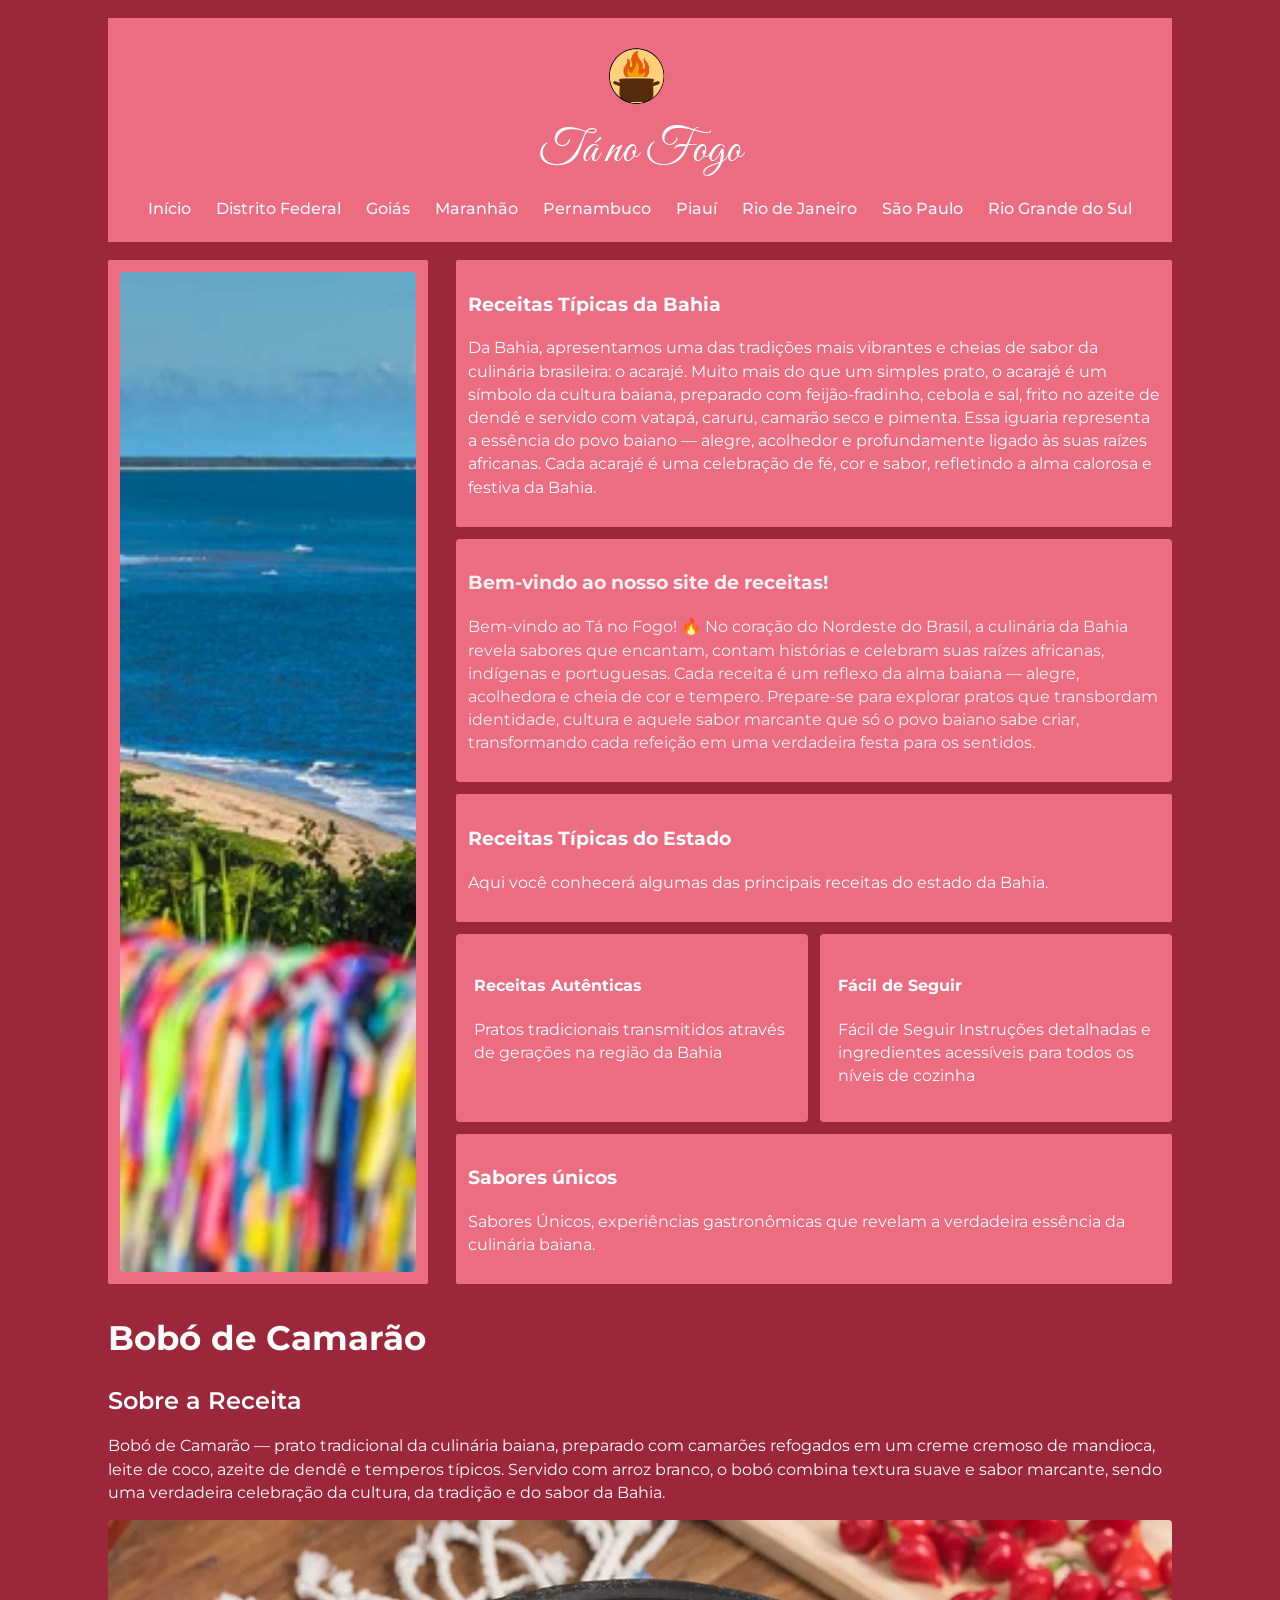
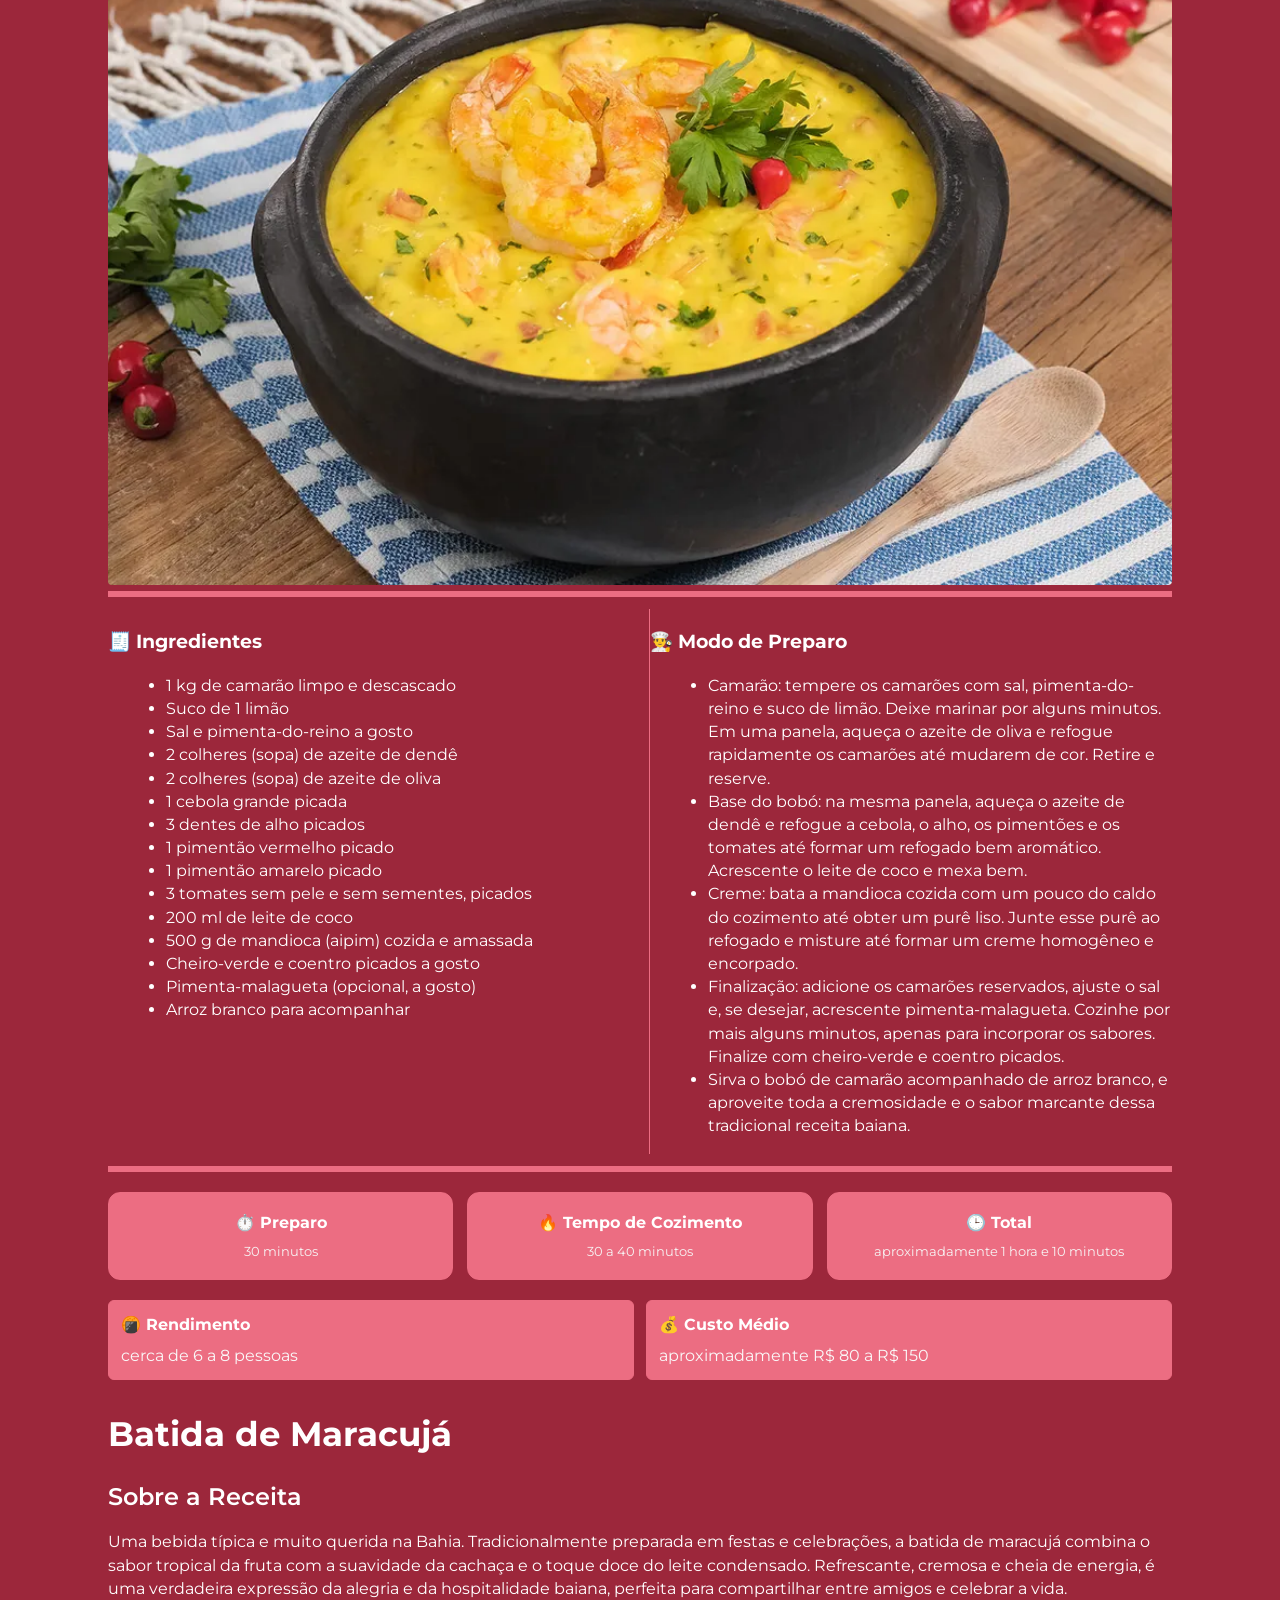
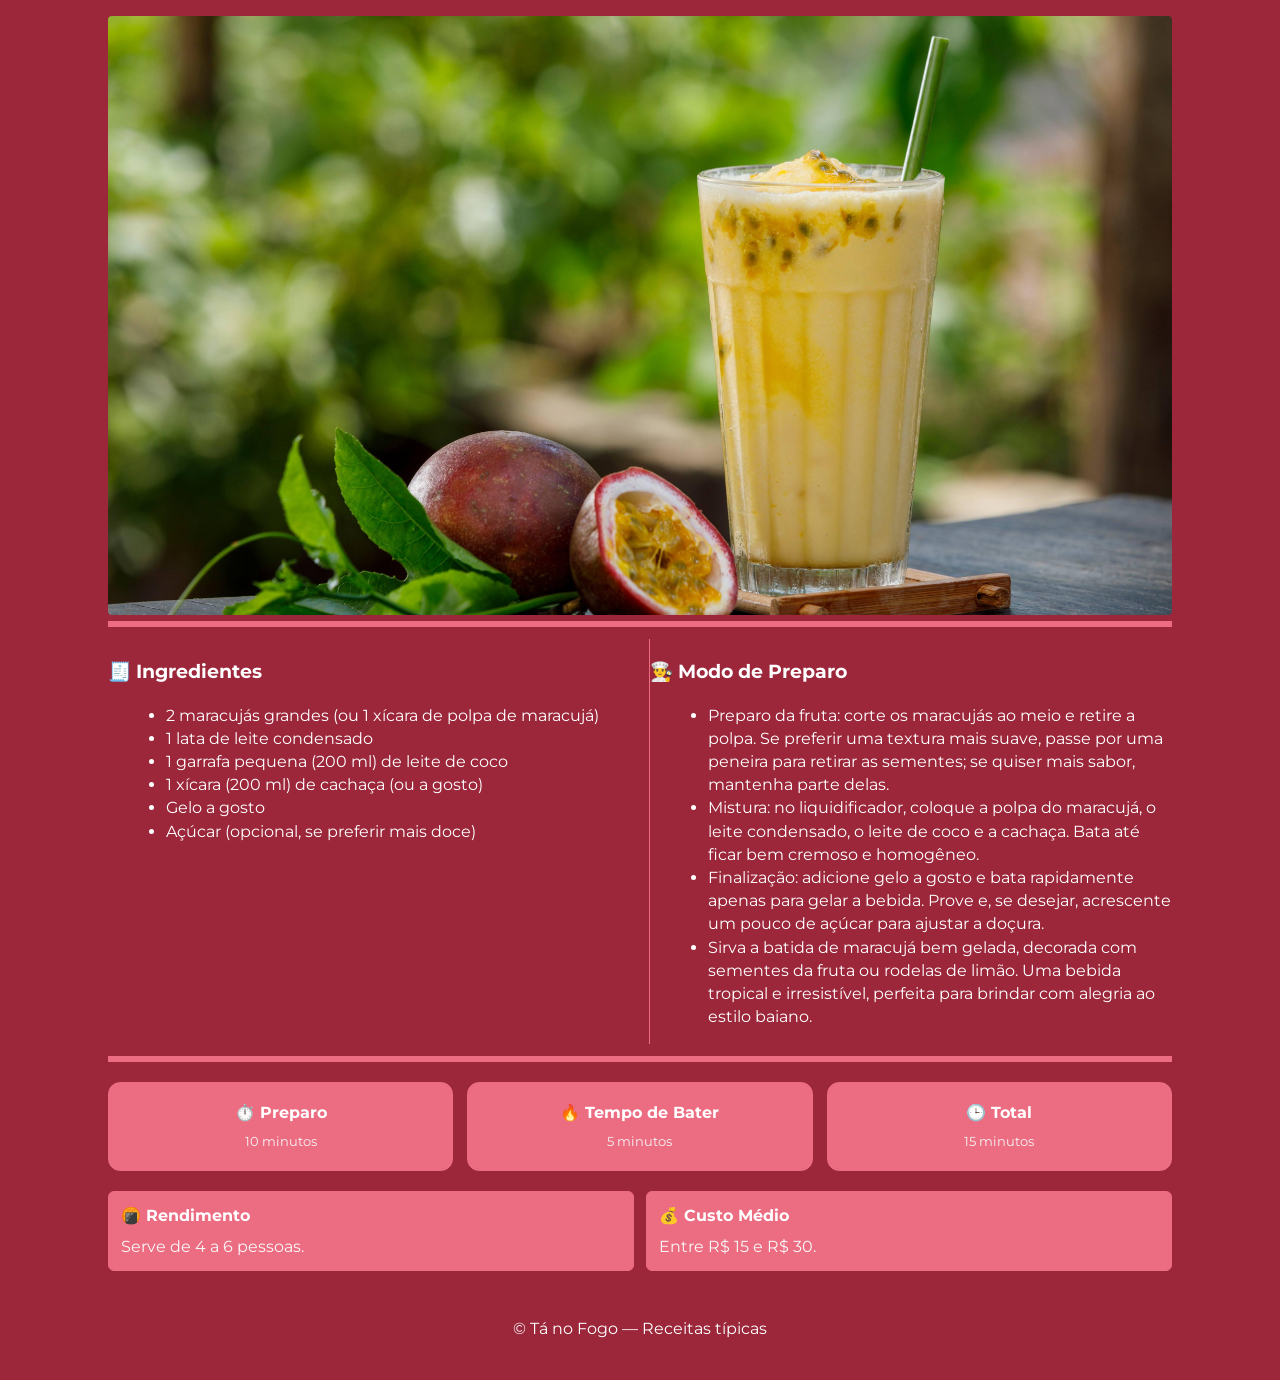
==== bahia.html @ 5b72853e "Add files via upload" ====
<!doctype html>
<html lang="pt-BR">
<head>
  <meta charset="utf-8">
  <meta name="viewport" content="width=device-width,initial-scale=1">
  <title>Tá no Fogo</title>
  <!-- Fonte do nome Tá no Fogo na Aba do navegador -->
  <link href="https://fonts.googleapis.com/css2?family=Montserrat:wght@300;400;600;800&family=Great+Vibes&display=swap" rel="stylesheet">
  <link rel="stylesheet" href="css/style-ba.css">
</head>
<body>
  <div class="container">
    <header>
      <div class="logo-wrap">
        <img src="img/logo2.png" alt="Logo Tá no Fogo" class="logo-img">
        <div class="brand">Tá no Fogo</div>
      </div>
      <nav>
      <ul>
        <li><a href="home.html">Início</a></li>
        <li><a href="df.html">Distrito Federal</a></li>
        <li><a href="GO.html">Goiás</a></li>
        <li><a href="MA.html">Maranhão</a></li>
        <li><a href="pernambuco.html">Pernambuco</a></li>
        <li><a href="piaui.html">Piauí</a></li>
        <li><a href="rj.html">Rio de Janeiro</a></li>
        <li><a href="sp.html">São Paulo</a></li>
        <li><a href="RS.html">Rio Grande do Sul</a></li>
      </ul>
    </nav>
    </header>

    <main>
      <section class="top">
        <!-- Foto do Estado à esquerda -->
        <aside class="left-photo card">
          <img src="img/praia.jpg" alt="Foto do Estado" class="foto-estado" />
        </aside>

        <!-- Área de textos e imagens dinâmicas que ficam a direita -->
        <div class="right-cards">
          <div class="card">
            <h3>Receitas Típicas da Bahia</h3>
            <p>Da Bahia, apresentamos uma das tradições mais vibrantes e cheias de sabor da culinária brasileira: o acarajé. Muito mais do que um simples prato, o acarajé é um símbolo da cultura baiana, preparado com feijão-fradinho, cebola e sal, frito no azeite de dendê e servido com vatapá, caruru, camarão seco e pimenta. Essa iguaria representa a essência do povo baiano — alegre, acolhedor e profundamente ligado às suas raízes africanas. Cada acarajé é uma celebração de fé, cor e sabor, refletindo a alma calorosa e festiva da Bahia.</p>
          </div>

          <div class="welcome">
            <h3>Bem-vindo ao nosso site de receitas!</h3>
            <p>Bem-vindo ao Tá no Fogo! 🔥
           No coração do Nordeste do Brasil, a culinária da Bahia revela sabores que encantam, contam histórias e celebram suas raízes africanas, indígenas e portuguesas. Cada receita é um reflexo da alma baiana — alegre, acolhedora e cheia de cor e tempero. Prepare-se para explorar pratos que transbordam identidade, cultura e aquele sabor marcante que só o povo baiano sabe criar, transformando cada refeição em uma verdadeira festa para os sentidos.</p>
          </div>

          <div class="card large">
            <h3>Receitas Típicas do Estado</h3>
            <p>Aqui você conhecerá algumas das principais receitas do estado da Bahia.</p>
          </div>

          <div class="feature-row">
            <div class="feature">
              <h4>Receitas Autênticas</h4>
              <p>Pratos tradicionais transmitidos através de gerações na região da Bahia</p>
            </div>
            <div class="feature">
              <h4>Fácil de Seguir</h4>
              <p> Fácil de Seguir
              Instruções detalhadas e ingredientes acessíveis para todos os níveis de cozinha</p>
            </div>
          </div>

          <div class="card">
            <h3>Sabores únicos</h3>
            <p> Sabores Únicos,
            experiências gastronômicas que revelam a verdadeira essência da culinária baiana.</p>
          </div>
        </div>
      </section>

      <article>
        <h1 class="recipe-title">Bobó de Camarão</h1>
        <h2 class="subtitle">Sobre a Receita</h2>
        <p class="lead">Bobó de Camarão — prato tradicional da culinária baiana, preparado com camarões refogados em um creme cremoso de mandioca, leite de coco, azeite de dendê e temperos típicos. Servido com arroz branco, o bobó combina textura suave e sabor marcante, sendo uma verdadeira celebração da cultura, da tradição e do sabor da Bahia.</p>

        <!-- Imagem da Receita 1 -->
        <div class="photo-recipe">
          <img src="img/bobo.jpg" alt="Foto da Receita" class="foto-receita" />
        </div>
        
        <!-- Ingredientes da Receita 1 em uma lista não ordenada -->
        <section class="two-cols">
          <div class="box">
            <h3>🧾 Ingredientes</h3>
            <ul class="list">
              <li>1 kg de camarão limpo e descascado</li>
              <li>Suco de 1 limão</li>
              <li>Sal e pimenta-do-reino a gosto</li>
              <li>2 colheres (sopa) de azeite de dendê</li>
              <li>2 colheres (sopa) de azeite de oliva</li>
              <li>1 cebola grande picada</li>
              <li>3 dentes de alho picados</li>
              <li>1 pimentão vermelho picado</li>
              <li>1 pimentão amarelo picado</li>
              <li>3 tomates sem pele e sem sementes, picados</li>
              <li>200 ml de leite de coco</li>
              <li>500 g de mandioca (aipim) cozida e amassada</li>
              <li>Cheiro-verde e coentro picados a gosto</li>
              <li>Pimenta-malagueta (opcional, a gosto)</li>
              <li>Arroz branco para acompanhar</li>
          
             </ul>
          </div>

          <!-- Modo de Preparo da Receita 1 em uma lista não ordenada -->
          <div class="box border-left">
            <h3>👨‍🍳 Modo de Preparo</h3>
            <ul class="list">
              <li>Camarão: tempere os camarões com sal, pimenta-do-reino e suco de limão. Deixe marinar por alguns minutos. Em uma panela, aqueça o azeite de oliva e refogue rapidamente os camarões até mudarem de cor. Retire e reserve.</li>
              <li>Base do bobó: na mesma panela, aqueça o azeite de dendê e refogue a cebola, o alho, os pimentões e os tomates até formar um refogado bem aromático. Acrescente o leite de coco e mexa bem.</li>
              <li>Creme: bata a mandioca cozida com um pouco do caldo do cozimento até obter um purê liso. Junte esse purê ao refogado e misture até formar um creme homogêneo e encorpado.</li>
              <li>Finalização: adicione os camarões reservados, ajuste o sal e, se desejar, acrescente pimenta-malagueta. Cozinhe por mais alguns minutos, apenas para incorporar os sabores. Finalize com cheiro-verde e coentro picados.</li>
              <li>Sirva o bobó de camarão acompanhado de arroz branco, e aproveite toda a cremosidade e o sabor marcante dessa tradicional receita baiana.</li>
            </ul>
          </div>
        </section>

        <!-- Card Retangular de Preparo -->
        <section class="info-grid">
          <div class="info">
            <strong>⏱️ Preparo</strong>
            <small>30 minutos</small>
          </div>

          <!-- Card Retangular de Tempo de Cozimento -->
          <div class="info">
            <strong>🔥 Tempo de Cozimento</strong>
            <small>30 a 40 minutos</small>
          </div>

          <!-- Card Retangular de Total -->
          <div class="info">
            <strong>🕒 Total</strong>
            <small>aproximadamente 1 hora e 10 minutos</small>
          </div>
        </section>

        <!-- Card Retangular de Rendimento -->
        <div class="bottom-row">
          <div class="note">
            <strong>🍘 Rendimento</strong>
            <div class="note-text">cerca de 6 a 8 pessoas</div>
          </div>

          <!-- Card Retangular de Custo Médio -->
          <div class="note">
            <strong>💰 Custo Médio</strong>
            <div class="note-text">aproximadamente R$ 80 a R$ 150 </div>
          </div>
        </div>
      </article>
      <article>

        <!-- Textos da Segunda Receita -->
        <h1 class="recipe-title">Batida de Maracujá</h1>
        <h2 class="subtitle">Sobre a Receita</h2>
        <p class="lead">Uma bebida típica e muito querida na Bahia. Tradicionalmente preparada em festas e celebrações, a batida de maracujá combina o sabor tropical da fruta com a suavidade da cachaça e o toque doce do leite condensado. Refrescante, cremosa e cheia de energia, é uma verdadeira expressão da alegria e da hospitalidade baiana, perfeita para compartilhar entre amigos e celebrar a vida.</p>

        <!-- Imagem da Segunda Receita -->
        <div class="photo-recipe">
          <img src="img/Batida.jpg" alt="Foto da Receita" class="foto-receita" />
        </div>

        <!-- Ingredientes da Segunda Receita em uma lista não ordenada -->
        <section class="two-cols">
          <div class="box">
            <h3>🧾 Ingredientes</h3>
            <ul class="list">
              <li>2 maracujás grandes (ou 1 xícara de polpa de maracujá)</li>
              <li>1 lata de leite condensado</li>
              <li>1 garrafa pequena (200 ml) de leite de coco</li>
              <li>1 xícara (200 ml) de cachaça (ou a gosto)</li>
              <li>Gelo a gosto</li>
              <li>Açúcar (opcional, se preferir mais doce)</li>
            </ul>
          </div>

          <!-- Modo de Preparo em uma lista não ordenada -->
          <div class="box border-left">
            <h3>👨‍🍳 Modo de Preparo</h3>
            <ul class="list">
              <li>Preparo da fruta: corte os maracujás ao meio e retire a polpa. Se preferir uma textura mais suave, passe por uma peneira para retirar as sementes; se quiser mais sabor, mantenha parte delas.</li>
              <li>Mistura: no liquidificador, coloque a polpa do maracujá, o leite condensado, o leite de coco e a cachaça. Bata até ficar bem cremoso e homogêneo.</li>
              <li>Finalização: adicione gelo a gosto e bata rapidamente apenas para gelar a bebida. Prove e, se desejar, acrescente um pouco de açúcar para ajustar a doçura.</li>
              <li>Sirva a batida de maracujá bem gelada, decorada com sementes da fruta ou rodelas de limão. Uma bebida tropical e irresistível, perfeita para brindar com alegria ao estilo baiano.</li>
            </ul>
          </div>
        </section>

        <!-- Card Retangular de Preparo da Receita 2 -->
        <section class="info-grid">
          <div class="info">
            <strong>⏱️ Preparo</strong>
            <small>10 minutos</small>
          </div>

          <!-- Card Retangular de Tempo de Bater da Receita 2 -->
          <div class="info">
            <strong>🔥 Tempo de Bater</strong>
            <small> 5 minutos</small>
          </div>

          <!-- Card Retangular de Total da Receita 2 -->
          <div class="info">
            <strong>🕒 Total</strong>
            <small> 15 minutos</small>
          </div>
        </section>

        <!-- Card Retangular de Rendimento da Receita 2 -->
        <div class="bottom-row">
          <div class="note">
            <strong>🍘 Rendimento</strong>
            <div class="note-text">Serve de 4 a 6 pessoas.</div>
          </div>

          <!-- Card Retangular de Custo médio da Receita 2 -->
          <div class="note">
            <strong>💰 Custo Médio</strong>
            <div class="note-text">Entre R$ 15 e R$ 30.</div>
          </div>
        </div>
      </article>
    </main>

    <!-- Nossa marca Registrada -->
    <footer>
      © Tá no Fogo — Receitas típicas
    </footer>
  </div>
</body>
</html>
---- css/style-ba.css ----
:root {
  --brown: #ec6d82;;
  --brown-dark: #fdfaf9;
  --beige: #ec6d82;;
  --muted: #ec6d82;;
  --card: #ec6d82;;
  --accent: #fcf9f7;
  --text: #ffffff;
  --max-width: 1100px;
}

* { box-sizing: border-box; }
body {
  font-family: Montserrat, Arial, sans-serif;
  line-height: 1.45;
  color: var(--text);
  background: #9c273b;
  margin: 0;
}
.container {
  max-width: var(--max-width);
  margin: 0 auto;
  padding: 18px;
}

/* Header */
header {
  display: flex;
  flex-direction: column;
  align-items: center;
  gap: 12px;
  padding: 22px 0;
  /* Cor do Header */
  background-color: #ec6d82;;
}
.logo-wrap {
  display: flex;
  flex-direction: column;
  align-items: center;
  gap: 8px;
}
.logo-circle {
  width: 64px;
  height: 64px;
  border-radius: 50%;
  background: var(--white);
}
.brand {
  font-family: 'Great Vibes', cursive;
  color: var(--white);
  font-size: 46px;
}

nav ul {
  list-style: none;
  margin: 0;
  padding: 0;
  display: flex;
  gap: 25px;
}

nav ul li a {
  text-decoration: none;
  color: rgb(250, 250, 250);
  font-weight: 500;
  transition: color 0.3s;
}

nav ul li a:hover {
  color: #000000;
}

.pill {
  height: 18px;
  width: 84px;
  border-radius: 10px;
  background: var(--brown);
}

.logo-img {
  width: 70px;
  height: 70px;
  border-radius: 50%;
  object-fit: cover;
}


/* Layout */
.top {
  display: grid;
  grid-template-columns: 320px 1fr;
  gap: 28px;
  margin-top: 18px;
}
.left-photo img {
  width: 100%;
  height: 100%;
  border-radius: 4px;
  object-fit: cover;
}
.right-cards {
  display: flex;
  flex-direction: column;
  gap: 12px;
}
.card {
  background: var(--card);
  padding: 12px;
  border-radius: 2px;
  /* --card: essa opção no começo do código fica na classe "root" lá você pode modificar a cor dos cards de: Receitas Típicas do Rio de Janeiro,Receitas Típicas do Estado,Sabores únicos */
}
.large img {
  width: 100%;
  height: auto;
  border-radius: 4px;
  margin-top: 8px;
}
.welcome {
  /* para mexer na cor do welcome basta ir em root e procurar --brown, lá voce seleciona a cor */
  background: var(--brown);
  color: rgb(248, 243, 243);
  padding: 12px;
  border-radius: 4px;
}
.feature-row {
  display: flex;
  gap: 12px;
}
.feature {
  flex: 1;
  background: var(--card);
  padding: 18px;
  border-radius: 4px;
  /* FEATURE mexe tanto na cor do Receitas Autênticas quanto em Fácil de seguir e Para mudar a cor de forma direta é só trocar a cor em root e ir na opção card */
}

.recipe-title {
  font-size: 34px;
  margin: 30px 0 6px;
}
.subtitle {
  font-weight: 600;
  margin-bottom: 12px;
}
.photo-recipe img {
  width: 100%;
  height: auto;
  border-radius: 4px;
}

.two-cols {
  display: grid;
  grid-template-columns: 1fr 1fr;
  gap: 18px;
  align-items: start;
  padding: 12px 0;
  border-top: 6px solid var(--beige);
  border-bottom: 6px solid var(--beige);
}
.border-left {
  border-left: 1px solid #ec6d82;;
}
.list {
  list-style: disc;
  margin-left: 18px;
}

.info-grid {
  display: grid;
  grid-template-columns: repeat(3, 1fr);
  gap: 14px;
  margin: 20px 0;
}
.info {
  /* Mexem em Preparo,Cozimento,Total,Rendimento e Custo Médio, porém tem que editar lá em cima também no beige */
  background: linear-gradient(180deg, #ec6d82, var(--beige));
  padding: 18px;
  border-radius: 12px;
  text-align: center;
  border: 1px solid #ec6d82;;
}
.info small {
  display: block;
  margin-top: 8px;
  color: #f7f4f4;
}

.bottom-row {
  display: grid;
  grid-template-columns: 1fr 1fr;
  gap: 12px;
  margin-bottom: 24px;
}
.note {
  background: #ec6d82;;
  padding: 12px;
  border-radius: 6px;
  border: 1px solid #ec6d82;;
}
.note-text {
  margin-top: 8px;
  color: #faf8f8;
}

footer {
  padding: 22px 0;
  text-align: center;
  color: #ffffff;
}

@media (max-width: 980px) {
  .top { grid-template-columns: 1fr; }
  .two-cols { grid-template-columns: 1fr; }
  .info-grid { grid-template-columns: 1fr; }
}
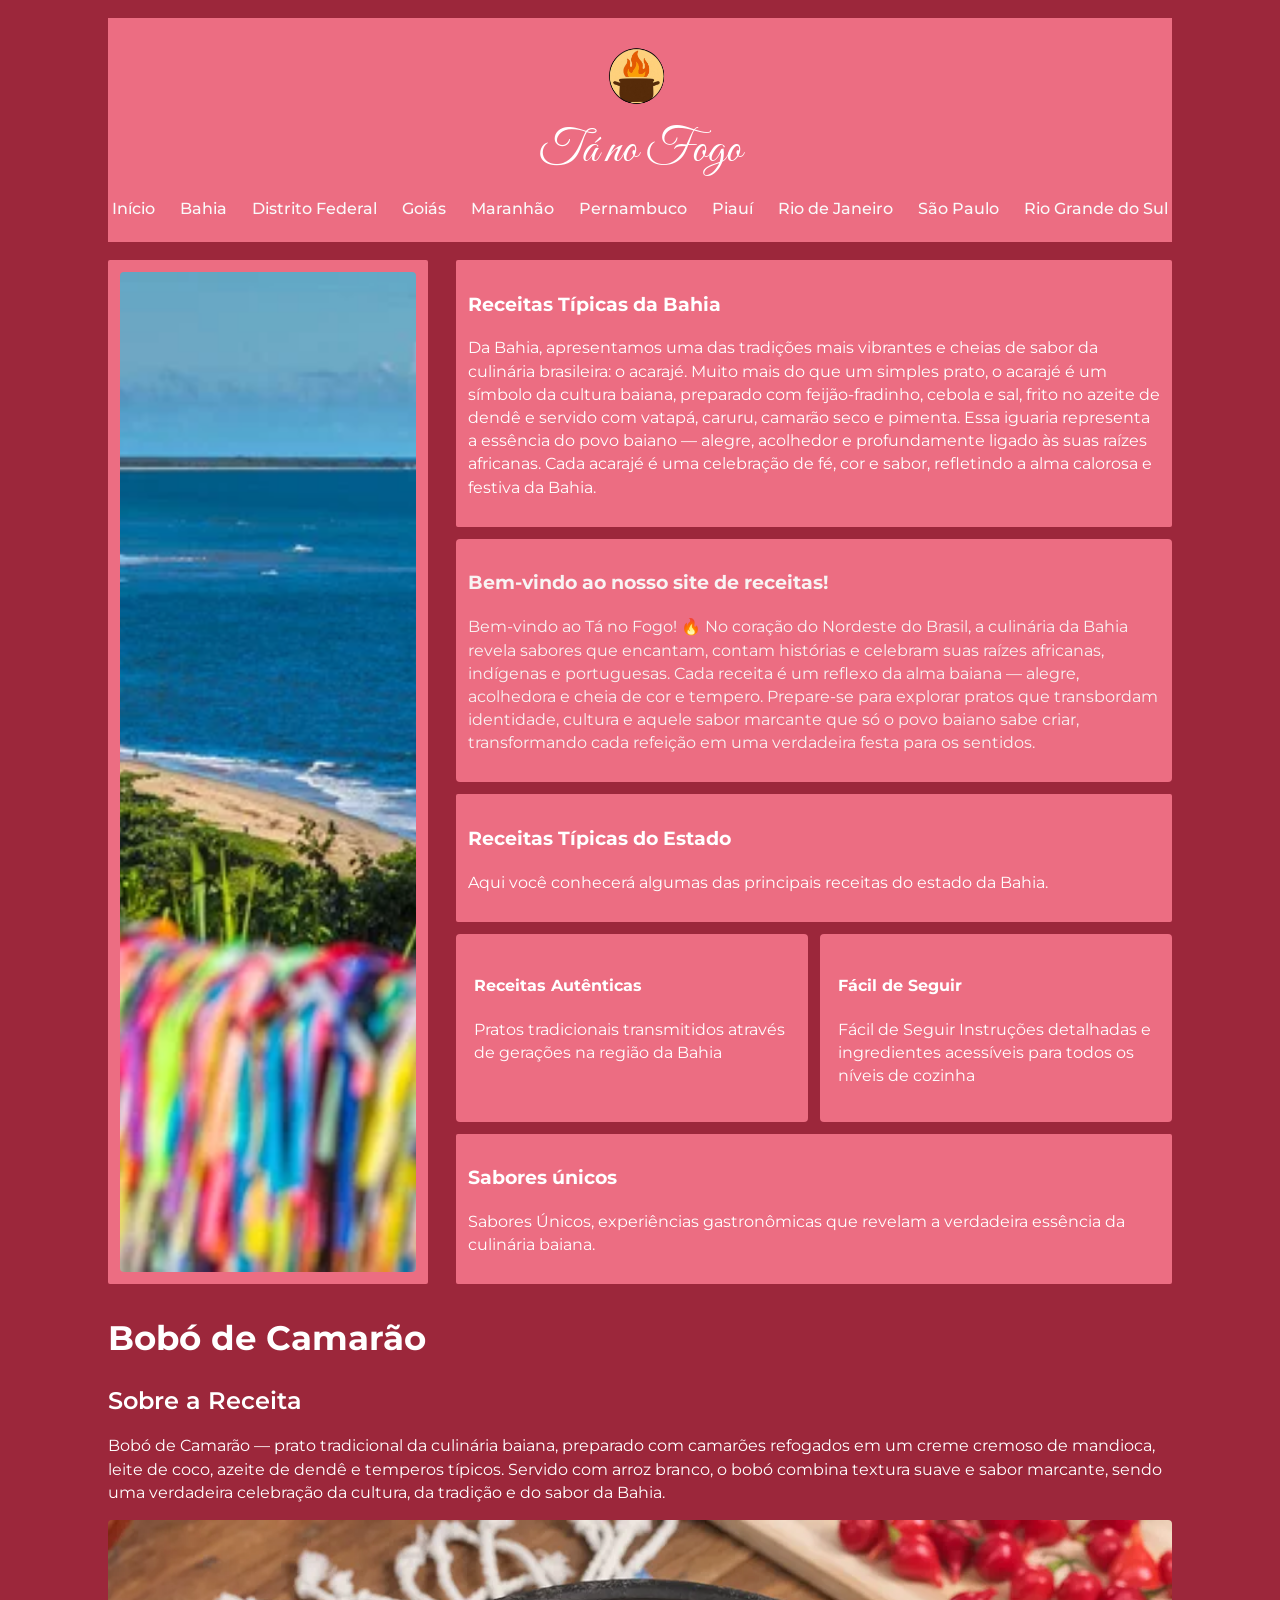
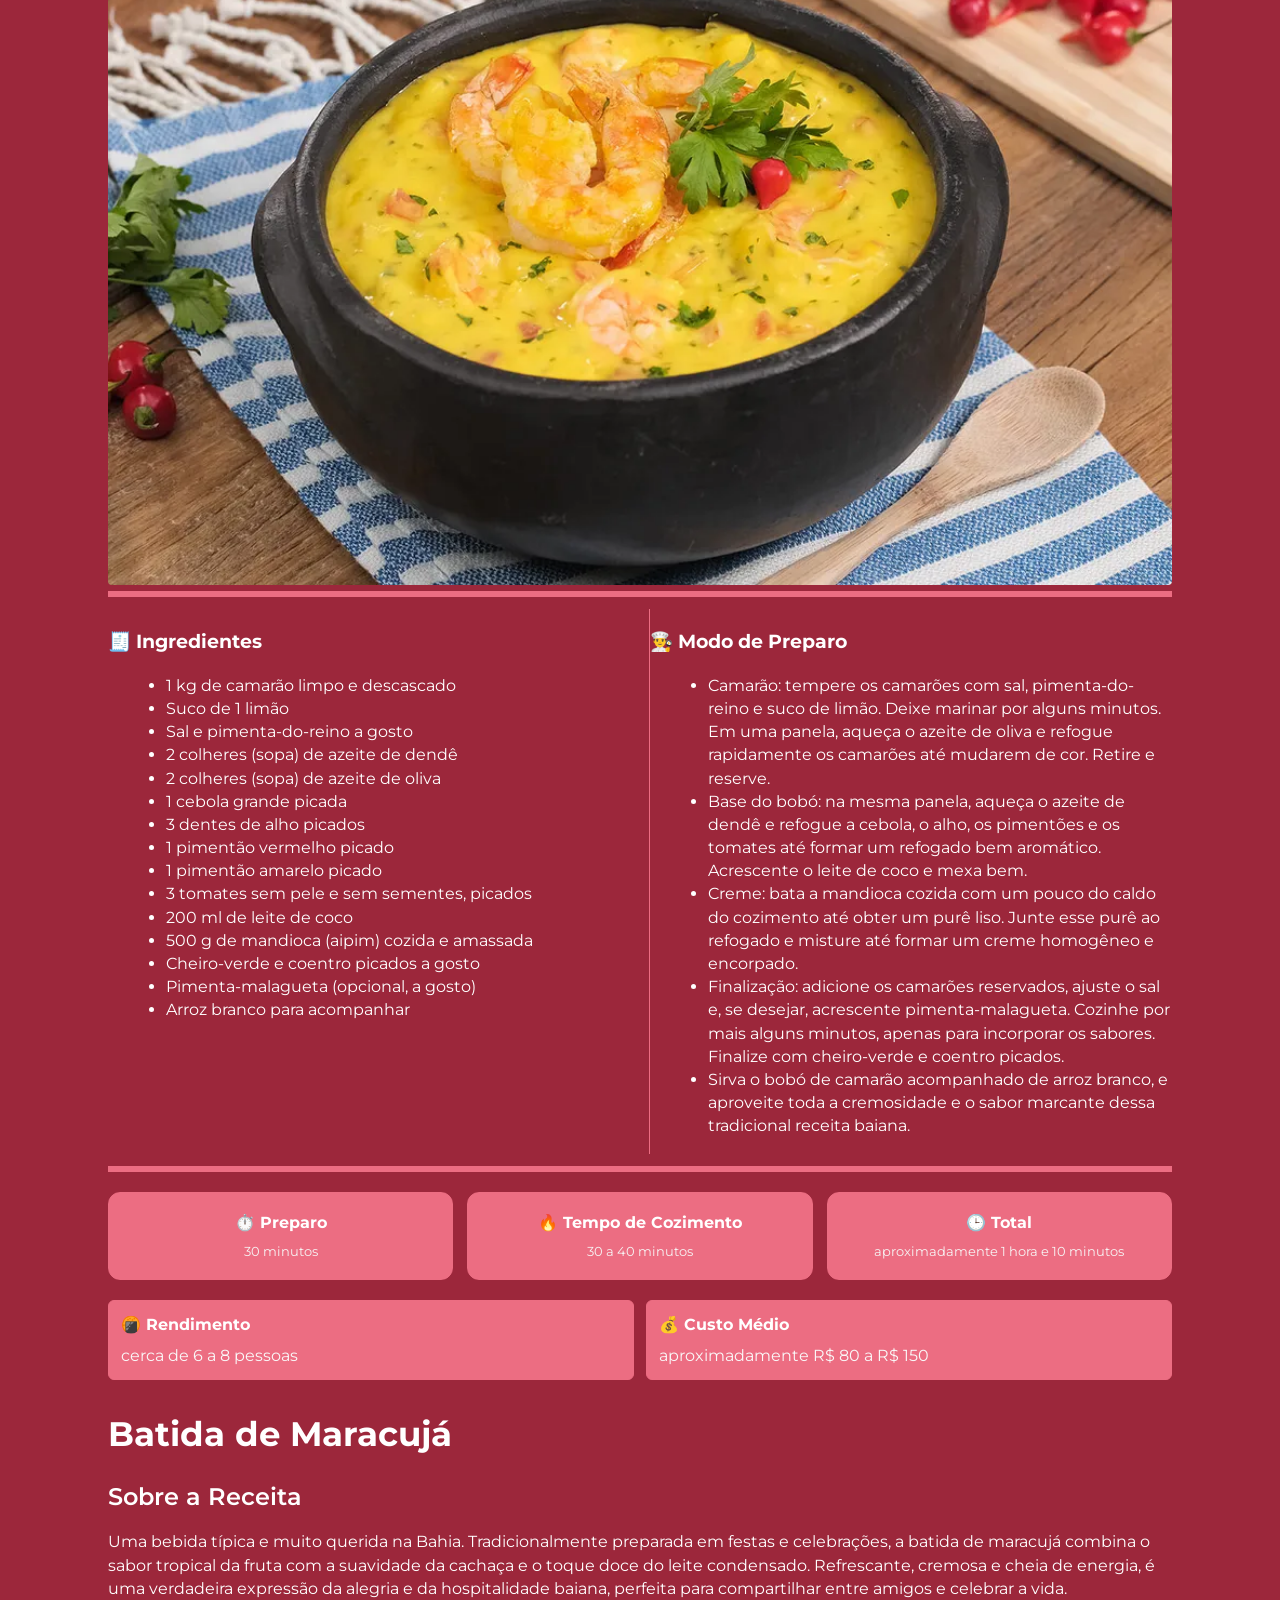
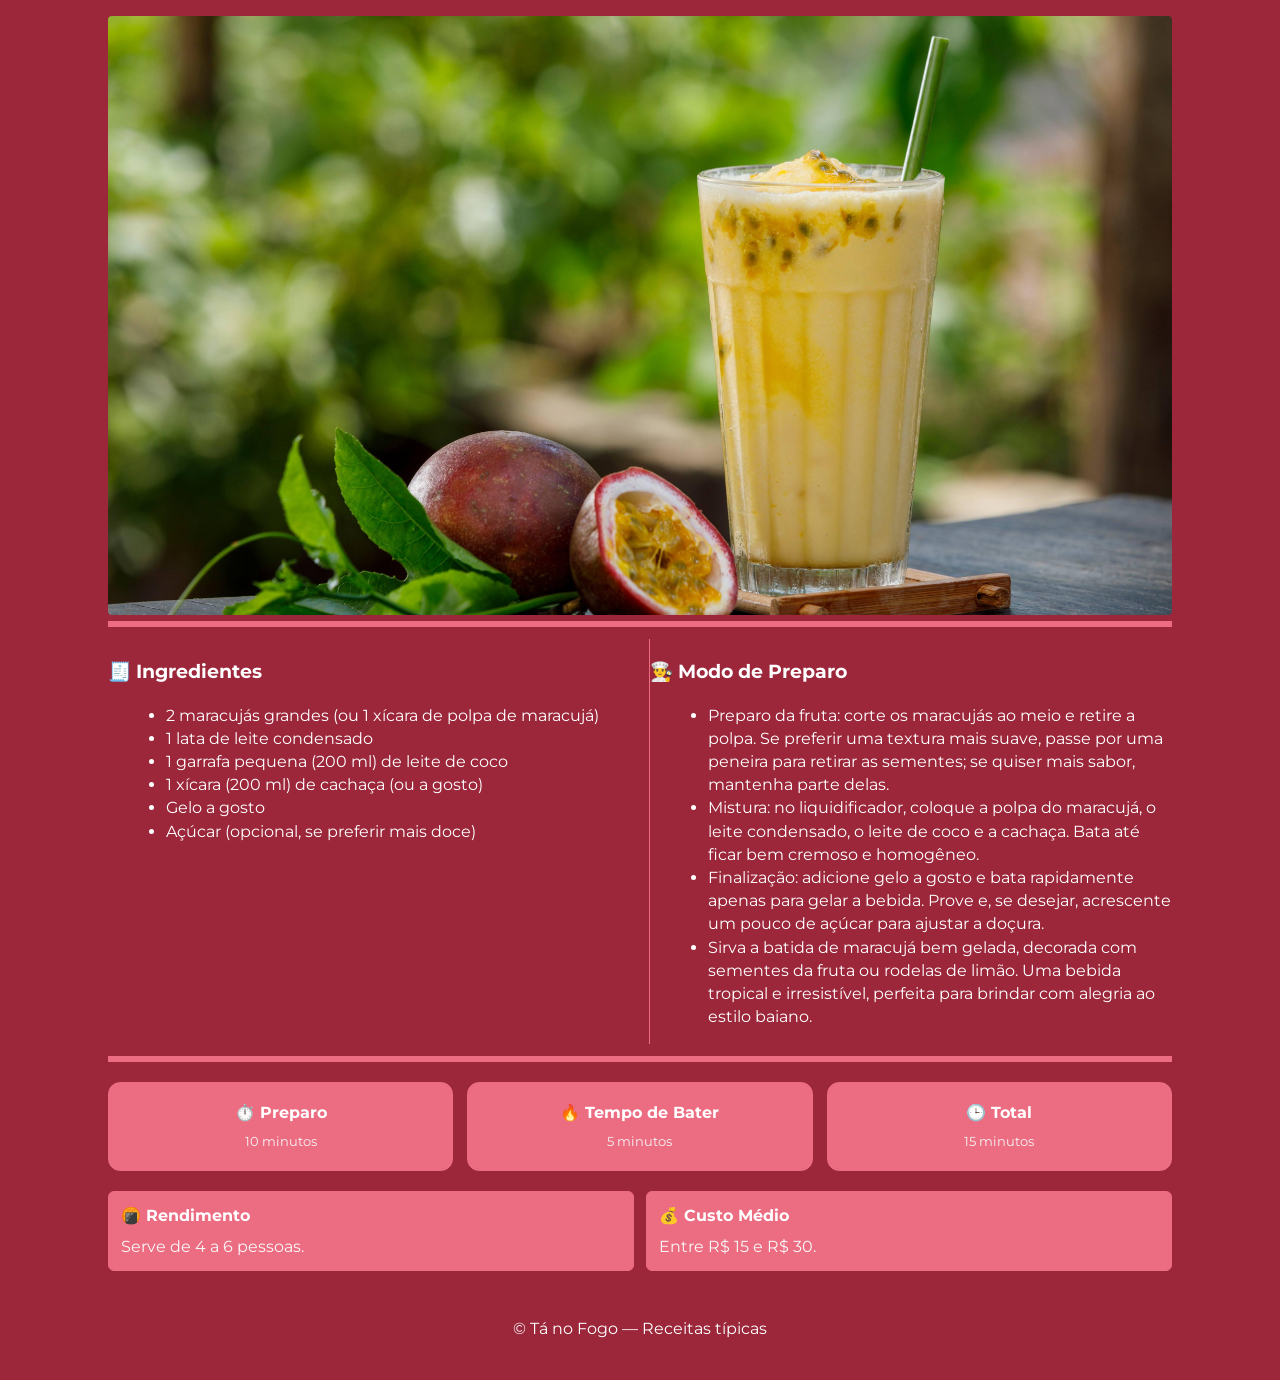
==== commit 9d58391d: "Update bahia.html" ====
--- a/bahia.html
+++ b/bahia.html
@@ -17,15 +17,16 @@
       </div>
       <nav>
       <ul>
-        <li><a href="home.html">Início</a></li>
-        <li><a href="df.html">Distrito Federal</a></li>
-        <li><a href="GO.html">Goiás</a></li>
-        <li><a href="MA.html">Maranhão</a></li>
-        <li><a href="pernambuco.html">Pernambuco</a></li>
-        <li><a href="piaui.html">Piauí</a></li>
-        <li><a href="rj.html">Rio de Janeiro</a></li>
-        <li><a href="sp.html">São Paulo</a></li>
-        <li><a href="RS.html">Rio Grande do Sul</a></li>
+        <li><a href="/ta-no-fogo/home.html">Início</a></li>
+        <li><a href="/ta-no-fogo/bahia.html">Bahia</a></li>
+        <li><a href="/ta-no-fogo/df.html">Distrito Federal</a></li>
+        <li><a href="/ta-no-fogo/go.html">Goiás</a></li>
+        <li><a href="/ta-no-fogo/ma.html">Maranhão</a></li>
+        <li><a href="/ta-no-fogo/pernambuco.html">Pernambuco</a></li>
+        <li><a href="/ta-no-fogo/piaui.html">Piauí</a></li>
+        <li><a href="/ta-no-fogo/rj.html">Rio de Janeiro</a></li>
+        <li><a href="/ta-no-fogo/sp.html">São Paulo</a></li>
+        <li><a href="/ta-no-fogo/rs.html">Rio Grande do Sul</a></li>
       </ul>
     </nav>
     </header>
@@ -236,4 +237,4 @@
     </footer>
   </div>
 </body>
-</html>+</html>
